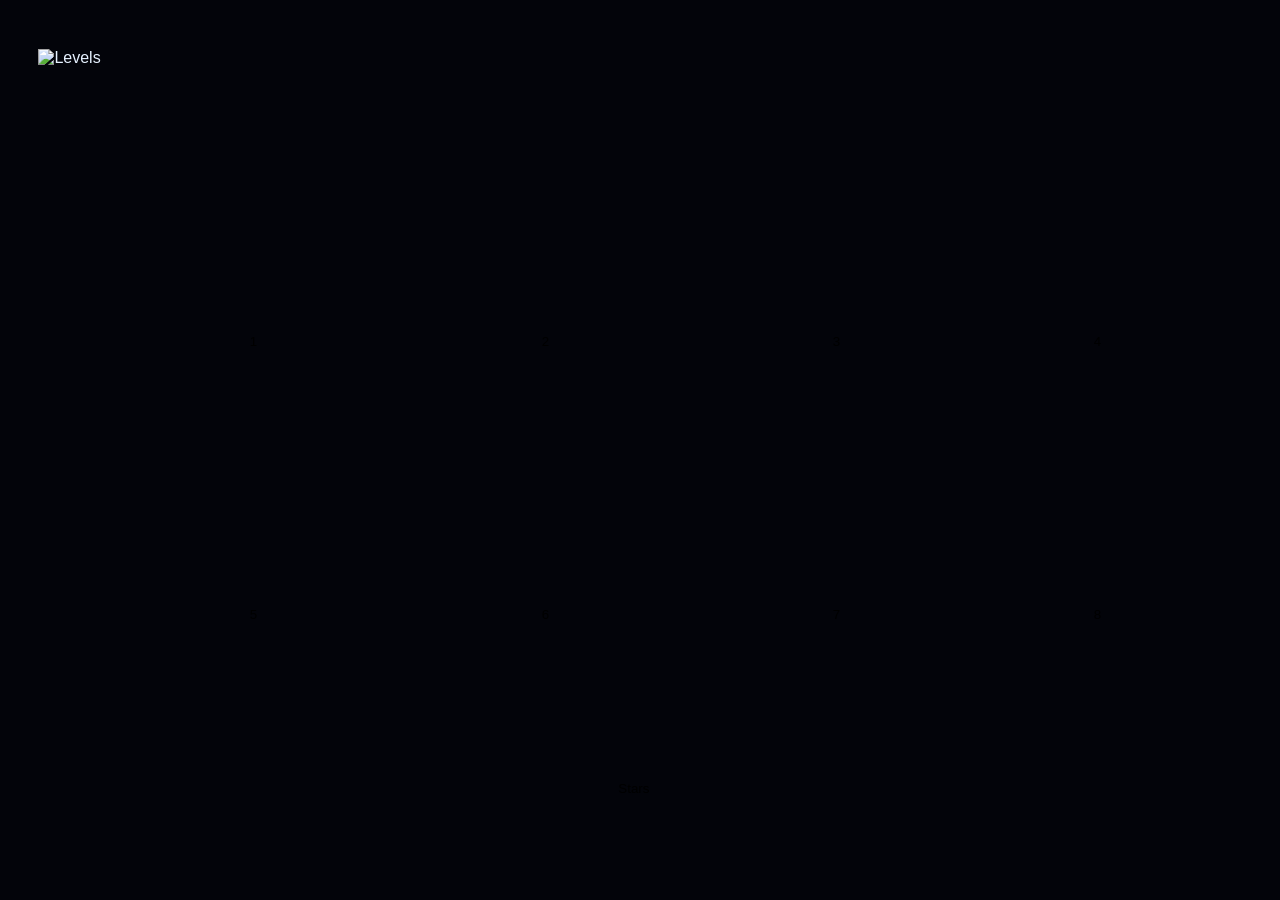
==== levels.html @ 1cd449fc "Add standalone Levels page (levels.html, levels.js, levels.css) and placeholder for levels image" ====
<!doctype html>
<html lang="en">
<head>
  <meta charset="utf-8" />
  <meta name="viewport" content="width=device-width,initial-scale=1" />
  <title>Levels — Galaxy Runner</title>

  <!-- reuse the project's main style and ui-fix (if present) for consistent look -->
  <link rel="stylesheet" href="style.css" />
  <link rel="stylesheet" href="ui-fix.css" />
  <!-- page-specific small tweaks -->
  <link rel="stylesheet" href="levels.css" />
</head>
<body>
  <div id="levels-root">
    <div class="frame-photo-wrap levels-frame">
      <img id="levels-art" src="assets/ui/levels_screen.jpg" alt="Levels" />
      <!-- Top left back -->
      <button id="btn-back" class="frame-hotspot" style="left:2.2%;top:3.9%;width:11.5%;height:9.5%;" title="Back">Back</button>
      <!-- Top right settings/upgrade -->
      <button id="btn-settings" class="frame-hotspot" style="left:80.8%;top:3.9%;width:9.5%;height:12.0%;" title="Settings">Settings</button>
      <button id="btn-upgrade" class="frame-hotspot" style="left:91.0%;top:3.9%;width:7.5%;height:12.0%;" title="Upgrade">Upgrade</button>

      <!-- Planet hotspots (these coordinates should overlay the framed planet cards) -->
      <button id="level-1" class="frame-hotspot planet-hotspot" style="left:7.6%;top:21.0%;width:20.6%;height:31.0%;" title="Level 1: The Moon">1</button>
      <button id="level-2" class="frame-hotspot planet-hotspot" style="left:31.8%;top:21.0%;width:20.6%;height:31.0%;" title="Level 2: Mars">2</button>
      <button id="level-3" class="frame-hotspot planet-hotspot" style="left:56.0%;top:21.0%;width:20.6%;height:31.0%;" title="Level 3: Venus">3</button>
      <button id="level-4" class="frame-hotspot planet-hotspot" style="left:79.6%;top:21.0%;width:16.8%;height:31.0%;" title="Level 4: Mercury">4</button>

      <button id="level-5" class="frame-hotspot planet-hotspot" style="left:7.6%;top:55.0%;width:20.6%;height:31.0%;" title="Level 5: Jupiter">5</button>
      <button id="level-6" class="frame-hotspot planet-hotspot" style="left:31.8%;top:55.0%;width:20.6%;height:31.0%;" title="Level 6: Saturn">6</button>
      <button id="level-7" class="frame-hotspot planet-hotspot" style="left:56.0%;top:55.0%;width:20.6%;height:31.0%;" title="Level 7: Uranus">7</button>
      <button id="level-8" class="frame-hotspot planet-hotspot" style="left:79.6%;top:55.0%;width:16.8%;height:31.0%;" title="Level 8: Neptune">8</button>

      <!-- optional bottom CTA area hotspots (if you want them actionable) -->
      <button id="btn-collect-stars" class="frame-hotspot" style="left:29.5%;top:88.0%;width:40.0%;height:8.5%;" title="Stars collected">Stars</button>
    </div>
  </div>

  <!-- helper that converts percentage inline styles into pixel positions on the rendered image -->
  <script src="hotspot-fix.js"></script>

  <!-- levels page logic -->
  <script src="levels.js"></script>
</body>
</html>
---- style.css ----
* { box-sizing: border-box; margin: 0; padding: 0; }
button {
  -webkit-tap-highlight-color: transparent;
  tap-highlight-color: transparent;
  outline: none;
  -webkit-appearance: none;
  appearance: none;
}
button:focus { outline: none; }

html, body {
  height: 100%;
  background: #05060f;
  overflow: hidden;
  font-family: 'Segoe UI', Arial, sans-serif;
  color: #e6f1ff;
  user-select: none;
  -webkit-user-select: none;
  touch-action: manipulation;
}

#game-container {
  position: relative;
  width: 100vw;
  height: 100vh;
  overflow: hidden;
}

.hidden { display: none !important; }

/* ---------- TITLE SCREEN (real entry point - full uncropped art) ---------- */
#title-screen {
  position: absolute; inset: 0;
  display: flex; align-items: center; justify-content: center;
  background: #000;
}
.title-frame {
  position: relative;
  /* Exact 1536:1024 (3:2) aspect ratio, computed explicitly via min() instead of
     the CSS aspect-ratio property - on wide/short viewports (laptops) aspect-ratio
     combined with width:100% inside a flex container does not reliably respect
     max-height across browsers, which let the frame grow taller than the screen
     and pushed the PLAY button off the bottom edge. min() has no such ambiguity:
     it always picks whichever dimension the viewport actually limits. */
  width: min(100vw, 150vh);
  height: min(100vh, 66.667vw);
  margin: auto;
}
.title-bg { display: block; width: 100%; height: 100%; object-fit: fill; }
.title-hotspot {
  position: absolute;
  background: transparent;
  border: none;
  padding: 0;
  cursor: pointer;
}

/* ---------- Reusable full-frame + hotspot pattern for overlays ----------
   Same technique as the title screen (exact aspect ratio via min(), no crop,
   no distortion) but sized to fit inside a padded overlay rather than the
   full viewport. */
.frame-photo-wrap {
  position: relative;
  width: min(94vw, 141vh);
  height: min(94vh, 62.667vw);
  margin: auto;
}
.frame-photo-wrap img { display: block; width: 100%; height: 100%; object-fit: fill; }
.frame-hotspot {
  position: absolute;
  background: transparent;
  border: none;
  padding: 0;
  cursor: pointer;
}
.frame-hotspot.octagon-card {
  clip-path: polygon(10% 0%, 90% 0%, 100% 7.17%, 100% 92.83%, 90% 100%, 10% 100%, 0% 92.83%, 0% 7.17%);
}

/* ---------- Loading screen (boot + before a run starts) ---------- */
#loading-screen {
  position: absolute; inset: 0;
  z-index: 1000; /* above absolutely everything, including the fullscreen button */
  display: flex; align-items: center; justify-content: center;
  background: #000;
}
#loading-screen.hidden { display: none; }
.loading-track {
  position: absolute;
  overflow: hidden;
  border-radius: 6px;
  background: rgba(10,20,40,0.55);
  border: 1px solid rgba(0,229,255,0.55);
  box-shadow: 0 0 10px rgba(0,229,255,0.25), inset 0 0 6px rgba(0,0,0,0.6);
}
#loading-fill {
  height: 100%; width: 0%;
  background: repeating-linear-gradient(
    -35deg,
    #0091ea 0, #0091ea 8px,
    #00c3ff 8px, #00c3ff 16px
  );
  transition: width 0.15s linear;
  box-shadow: 0 0 10px rgba(0,229,255,0.9);
}
#loading-percent {
  position: absolute;
  display: flex; align-items: center; justify-content: center;
  color: #bdf1ff; font-weight: bold; letter-spacing: 1px;
  font-size: clamp(12px, 2.2vw, 24px);
  text-shadow: 0 0 6px rgba(0,229,255,0.9);
}

/* ---------- Toast (honest feedback for not-yet-built features) ---------- */
#toast {
  position: absolute;
  top: 46%; left: 50%;
  transform: translate(-50%,-50%);
  z-index: 100;
  background: rgba(5,6,15,0.92);
  border: 1px solid rgba(255,255,255,0.25);
  padding: 14px 22px;
  border-radius: 12px;
  font-size: 14px;
  text-align: center;
  max-width: 260px;
  opacity: 0;
  pointer-events: none;
  transition: opacity 0.25s ease;
}
#toast.show { opacity: 1; }

/* ---------- generic top-right icon buttons ---------- */
.top-right-buttons {
  position: absolute;
  top: 14px; right: 14px;
  z-index: 25;
  display: flex;
  gap: 10px;
}
.icon-btn {
  width: 44px; height: 44px;
  border-radius: 50%;
  border: 1px solid rgba(255,255,255,0.25);
  background: rgba(255,255,255,0.1);
  color: #e6f1ff;
  font-size: 20px;
  cursor: pointer;
}
#btn-fullscreen {
  position: absolute;
  top: 10px; left: 10px;
  z-index: 500; /* always above every screen/overlay */
}
.icon-btn.small { width: 34px; height: 34px; font-size: 15px; }
.icon-btn:active { background: rgba(0,229,255,0.35); }

/* ---------- HOME SCREEN ---------- */
#home-screen {
  position: absolute; inset: 0;
  display: flex; flex-direction: column;
  align-items: center; justify-content: center;
  background: radial-gradient(ellipse at 50% 20%, #10143a 0%, #05060f 70%);
  text-align: center;
  gap: 6px;
  padding: 20px;
}
.title { font-size: 34px; letter-spacing: 3px; text-shadow: 0 0 18px #00e5ff; }
.subtitle { opacity: 0.75; font-size: 13px; margin-bottom: 20px; }

.mode-select {
  display: flex;
  gap: 16px;
  justify-content: center;
  align-items: center;
  flex-wrap: wrap;
}
.mode-card {
  border: none;
  background: none;
  padding: 0;
  cursor: pointer;
  border-radius: 18px;
  transition: transform 0.15s ease, filter 0.15s ease;
  filter: drop-shadow(0 6px 18px rgba(0,0,0,0.5));
}
.mode-card img {
  display: block;
  width: 150px;
  height: auto;
  border-radius: 14px;
}
.mode-card:active { transform: scale(0.96); }
.mode-card:hover { filter: drop-shadow(0 6px 24px rgba(255,255,255,0.25)); }

/* ---------- LEVEL SELECT ---------- */
#level-select {
  position: absolute; inset: 0;
  z-index: 20;
  background: rgba(3,4,12,0.96);
  display: flex; flex-direction: column;
  align-items: center; justify-content: center;
  gap: 16px;
  padding: 20px;
}
#level-list {
  display: grid; grid-template-columns: 1fr 1fr; gap: 10px;
  width: 100%; max-width: 340px;
  max-height: 62vh; overflow-y: auto;
}
.planet-card {
  position: relative;
  border: none; background: none; padding: 0;
  border-radius: 12px; overflow: hidden;
  cursor: pointer;
}
.planet-card img { display: block; width: 100%; height: auto; border-radius: 12px; }
.planet-card:active { transform: scale(0.96); }
.planet-card.locked { opacity: 0.4; cursor: not-allowed; }
.planet-lock {
  position: absolute; inset: 0;
  display: flex; align-items: center; justify-content: center;
  font-size: 32px;
  background: rgba(0,0,0,0.35);
}
.back-btn {
  padding: 10px 22px; border: none; border-radius: 10px;
  background: rgba(255,255,255,0.12); color: #e6f1ff;
}

/* ---------- IN-GAME TOP BARS ---------- */
#path-bar, #score-bar {
  position: absolute;
  top: 0; left: 0; right: 0;
  z-index: 5;
  padding: 8px 14px 4px;
  background: linear-gradient(180deg, rgba(5,6,20,0.95), rgba(5,6,20,0.0));
}
#path-track {
  position: relative;
  height: 10px;
  border-radius: 6px;
  background: rgba(255,255,255,0.15);
}
#path-fill {
  height: 100%; width: 0%;
  border-radius: 6px;
  background: linear-gradient(90deg, #00e5ff, #7c4dff);
  transition: width 0.15s linear;
}
#path-ship-marker {
  position: absolute; top: -10px; left: 0%;
  transform: translateX(-50%);
  font-size: 18px;
  transition: left 0.15s linear;
}
#path-labels {
  display: flex; justify-content: space-between;
  font-size: 11px; letter-spacing: 1px; opacity: 0.8; margin-top: 4px;
}

#score-bar {
  display: flex; justify-content: space-between; align-items: center;
  font-size: 15px; font-weight: bold;
  padding-top: 10px;
}
#score-best { opacity: 0.75; font-size: 12px; }

/* ---------- HUD ---------- */
#hud {
  position: absolute;
  top: 46px; left: 0; right: 0;
  z-index: 5;
  display: flex;
  align-items: center;
  justify-content: space-between;
  padding: 0 14px;
}
#hearts { font-size: 18px; letter-spacing: 2px; pointer-events: none; }
#hull-bars { display: flex; flex-direction: column; gap: 4px; }
#hull-bar, #hull-bar-p2 {
  position: relative;
  width: 110px; height: 17px;
  border-radius: 10px;
  background: rgba(255,255,255,0.12);
  border: 1px solid rgba(255,255,255,0.2);
  overflow: hidden;
  pointer-events: none;
}
#hull-fill, #hull-fill-p2 {
  height: 100%; width: 100%;
  background: linear-gradient(90deg,#2ecc71,#27ae60);
  transition: width 0.25s ease, background 0.25s ease;
}
#hull-label, #hull-label-p2 {
  position: absolute; inset: 0;
  display: flex; align-items: center; justify-content: center;
  font-size: 10px; font-weight: bold; letter-spacing: 1px;
  text-shadow: 0 1px 2px rgba(0,0,0,0.8);
}
#shield-indicator { font-size: 13px; color: #7c4dff; font-weight: bold; pointer-events: none; }
#coins { font-size: 15px; font-weight: bold; pointer-events: none; }

/* ---------- Active power-up badges (left-mid) ---------- */
#active-powers {
  position: absolute;
  left: 10px; top: 50%;
  transform: translateY(-50%);
  z-index: 8;
  display: flex; flex-direction: column; gap: 8px;
  pointer-events: none;
}
.power-badge {
  display: flex; align-items: center; gap: 6px;
  background: rgba(0,0,0,0.55);
  border: 1px solid rgba(255,255,255,0.2);
  border-radius: 20px;
  padding: 5px 10px;
  font-size: 13px;
  min-width: 60px;
}
.power-badge .p-icon { font-size: 15px; }
.power-badge .p-time { font-variant-numeric: tabular-nums; opacity: 0.85; }

/* ---------- Canvas ---------- */
#game-canvas {
  position: absolute; inset: 0;
  width: 100%; height: 100%;
  background: radial-gradient(ellipse at 50% 0%, #0b1030 0%, #05060f 70%);
}
#game-canvas.shake { animation: shake-anim 0.2s linear; }
@keyframes shake-anim {
  0% { transform: translate(0,0); }
  25% { transform: translate(-6px, 4px); }
  50% { transform: translate(6px, -4px); }
  75% { transform: translate(-4px, -4px); }
  100% { transform: translate(0,0); }
}

/* ---------- Overlays ---------- */
.overlay {
  position: absolute; inset: 0; z-index: 30;
  display: flex; flex-direction: column;
  align-items: center; justify-content: center;
  gap: 14px;
  background: rgba(3,4,12,0.9);
  text-align: center; padding: 20px;
}
.overlay h1 { font-size: 26px; letter-spacing: 2px; }
.overlay p { max-width: 320px; opacity: 0.85; font-size: 14px; }
.overlay button {
  min-width: 200px; padding: 12px 20px;
  font-size: 16px; font-weight: bold;
  border: none; border-radius: 10px;
  background: linear-gradient(180deg,#00e5ff,#0091ea);
  color: #001018; cursor: pointer;
}
.overlay button:active { transform: scale(0.96); }

/* pause row */
.pause-row { display: flex; gap: 14px; align-items: center; }
.art-btn {
  border: none; background: none; padding: 0; min-width: 0 !important;
  cursor: pointer;
  transition: transform 0.15s ease, filter 0.15s ease;
}
.art-btn img { display: block; width: 96px; height: auto; }
.art-btn.big img { width: 118px; }
.art-btn.start-btn img { width: 220px; }
.art-btn:active { transform: scale(0.94); }
.art-btn:hover { filter: drop-shadow(0 0 10px rgba(255,255,255,0.35)); }
.hint { font-size: 12px; opacity: 0.6; }

/* settings */
.settings-row {
  width: 100%; max-width: 320px;
  display: flex; align-items: center; justify-content: space-between;
  background: rgba(255,255,255,0.06);
  border-radius: 10px; padding: 12px 16px;
}
.switch { position: relative; display: inline-block; width: 46px; height: 26px; }
.switch input { opacity: 0; width: 0; height: 0; }
.slider {
  position: absolute; cursor: pointer; inset: 0;
  background: #444; border-radius: 26px; transition: 0.2s;
}
.slider::before {
  content: ""; position: absolute; height: 20px; width: 20px;
  left: 3px; bottom: 3px; background: white; border-radius: 50%; transition: 0.2s;
}
.switch input:checked + .slider { background: #00c853; }
.switch input:checked + .slider::before { transform: translateX(20px); }
#volume-slider { width: 140px; }

/* ---------- Shop (scrollable ship cards) ---------- */
#shop-list {
  width: 100%; max-width: 380px;
  max-height: 58vh; overflow-y: auto;
  display: flex; flex-direction: column; gap: 14px;
  padding: 4px;
}
.ship-card {
  display: flex; flex-direction: column; align-items: center;
  gap: 8px;
  background: rgba(255,255,255,0.06);
  border: 1px solid rgba(255,255,255,0.14);
  border-radius: 16px;
  padding: 14px;
}
.ship-card.current { border-color: #ffd600; box-shadow: 0 0 16px rgba(255,214,0,0.3); }
.ship-card.owned { border-color: #2e7d32; }
.ship-card .ship-img {
  width: 80px; height: auto;
  filter: drop-shadow(0 0 10px var(--glow, #00e5ff));
}
.ship-card .ship-name { font-size: 16px; font-weight: bold; }
.ship-card .ship-stats {
  width: 100%; display: flex; justify-content: space-around;
  font-size: 11px; opacity: 0.9;
}
.ship-card .ship-stats div { display: flex; flex-direction: column; align-items: center; gap: 2px; }
.ship-card .ship-stats b { font-size: 13px; }
.ship-card .ship-price { font-size: 12px; opacity: 0.8; }
.ship-card button {
  min-width: 140px; padding: 9px 14px; font-size: 13px;
}
.ship-card button:disabled { background: #333; color: #888; }

/* ---------- Controls: bottom-right D-pad only ---------- */
#dpad {
  position: absolute;
  bottom: 18px; right: 16px;
  z-index: 10;
  display: flex; flex-direction: column; align-items: center; gap: 6px;
}
#dpad-p2 {
  position: absolute;
  bottom: 18px; left: 16px;
  z-index: 10;
  display: flex; flex-direction: column; align-items: center; gap: 6px;
}
.dpad-mid { display: flex; gap: 6px; }
.ctrl-btn {
  width: 54px; height: 54px;
  border-radius: 12px;
  border: 1px solid rgba(255,255,255,0.25);
  background: rgba(255,255,255,0.1);
  color: #e6f1ff;
  font-size: 20px;
}
.ctrl-btn:active { background: rgba(0,229,255,0.35); }

/* ---------- Infinity setup wizard (difficulty -> players -> ship) ---------- */
#overlay-infinity-setup { background: #000; }
#infinity-setup-content {
  display: flex; flex-direction: column; align-items: center; gap: 16px;
  width: 100%; max-width: 360px;
  border: 2px solid #00e5ff;
  border-radius: 18px;
  padding: 26px 16px;
  background: rgba(0,12,24,0.5);
  box-shadow: 0 0 28px rgba(0,229,255,0.35), inset 0 0 20px rgba(0,229,255,0.08);
}
.wizard-title { font-size: 20px; letter-spacing: 2px; }
#infinity-setup-content.confirm-panel {
  border: 3px solid transparent;
  border-image: linear-gradient(135deg, #00e5ff, #a259ff) 1;
  box-shadow: 0 0 28px rgba(162,89,255,0.35), inset 0 0 20px rgba(0,229,255,0.08);
}
#infinity-setup-content.photo-step {
  border: none; background: none; box-shadow: none; padding: 0; max-width: none;
}
.wizard-options { display: flex; gap: 10px; flex-wrap: nowrap; justify-content: center; width: 100%; }
.wizard-card {
  width: 100px; min-height: 90px;
  border-radius: 14px;
  border: 2px solid rgba(255,255,255,0.18);
  background: rgba(255,255,255,0.06);
  display: flex; flex-direction: column; align-items: center; justify-content: center;
  gap: 6px; cursor: pointer; padding: 10px;
}
.wizard-card:active { transform: scale(0.95); }
.wizard-card .w-icon { font-size: 28px; }
.wizard-card span { font-size: 12px; font-weight: bold; letter-spacing: 1px; }
.wizard-card.ship-card-pick { width: 130px; position: relative; }
.wizard-card.ship-card-pick img { width: 60px; height: auto; }
.ship-pick-badge {
  position: absolute; top: -10px; left: 50%; transform: translateX(-50%);
  background: linear-gradient(180deg,#ffd600,#ff9100);
  color: #201400; font-size: 11px; font-weight: bold;
  padding: 3px 10px; border-radius: 10px;
  box-shadow: 0 2px 6px rgba(0,0,0,0.4);
}
.wizard-card-art {
  width: auto; height: auto; min-height: 0;
  border: none; background: none; padding: 0;
  border-radius: 12px;
}
.wizard-card-art img { display: block; width: 28vw; max-width: 108px; min-width: 76px; height: auto; border-radius: 10px; }
.wizard-card-art:hover { filter: drop-shadow(0 0 10px rgba(255,255,255,0.3)); }
.ship-full-card { position: relative; }
.ship-full-card img { width: 42vw; max-width: 160px; min-width: 120px; }
.wizard-back { margin-top: 4px; background: rgba(255,255,255,0.12) !important; }
.wizard-summary { font-size: 13px; opacity: 0.85; text-align: center; }

/* ---------- Shipyard upgrade cards ---------- */
.rupee-total { font-size: 14px; font-weight: bold; opacity: 0.9; }
.upgrade-card {
  display: flex; flex-direction: column; align-items: center; gap: 10px;
  background: rgba(255,255,255,0.06);
  border: 2px solid rgba(255,255,255,0.14);
  border-radius: 16px;
  padding: 16px;
}
.upgrade-card.equipped { border-color: #ffd600; box-shadow: 0 0 16px rgba(255,214,0,0.3); }
.upgrade-card img { width: 70px; height: auto; }
.upgrade-card .u-name { font-size: 15px; font-weight: bold; }
.upgrade-card .u-level { font-size: 12px; opacity: 0.8; }
.ability-row {
  width: 100%; display: flex; align-items: center; gap: 8px; font-size: 12px;
}
.ability-row .a-label { width: 54px; text-align: left; }
.ability-bar {
  flex: 1; height: 10px; border-radius: 6px;
  background: rgba(255,255,255,0.12); overflow: hidden;
}
.ability-bar-fill { height: 100%; background: linear-gradient(90deg,#00e5ff,#7c4dff); }
.ability-row button {
  min-width: 0 !important; padding: 4px 8px !important; font-size: 11px !important;
}
.breakthrough-btn {
  background: linear-gradient(180deg,#ffd600,#ff9100) !important;
  color: #201400 !important;
}
.equip-btn { background: rgba(255,255,255,0.15) !important; }
---- ui-fix.css ----
/* ui-fix.css
   Overrides to ensure the interactive UI sits above the canvas and buttons are visible/clickable.
   This file also forces frame hotspots to be invisible (they are interactive but not visually filled).
*/

/* Ensure the main container is a positioned stacking context */
#game-container {
  position: relative !important;
  z-index: 0; /* base */
}

/* Force canvas to the base layer so UI can overlay reliably */
#game-canvas {
  position: absolute !important;
  inset: 0 !important;
  width: 100% !important;
  height: 100% !important;
  z-index: 0 !important;
  pointer-events: auto !important; /* allow interactions only where intended */
}

/* Bring important UI elements above the canvas */
.top-right-buttons,
#hud,
#path-bar,
#score-bar,
#toast,
#dpad,
#dpad-p2,
.overlay,
#loading-screen,
#title-screen,
#home-screen,
#level-select,
#game-ui {
  z-index: 1000 !important;
  pointer-events: auto !important;
}

/* Make icon buttons clearly visible and clickable */
.icon-btn,
.ctrl-btn,
.frame-hotspot,
.title-hotspot,
#btn-fullscreen,
#btn-pause-ingame,
.back-btn,
#btn-retry,
#btn-lose-home,
#btn-next-level,
#btn-win-shop,
#btn-win-home {
  pointer-events: auto !important;
  z-index: 1010 !important;
  -webkit-tap-highlight-color: transparent;
}

/* Ensure hotspots are invisible but interactive and do not show browser default background */
.frame-hotspot, .title-hotspot {
  -webkit-appearance: none !important;
  appearance: none !important;
  background: transparent !important;
  border: none !important;
  box-shadow: none !important;
  outline: none !important;
  cursor: pointer !important;
  display: block !important;
  padding: 0 !important;
}

.frame-hotspot:focus, .title-hotspot:focus {
  outline: none !important;
}

/* If an ancestor created a new stacking context (transform, opacity < 1), ensure UI still floats above */
#game-container > * {
  z-index: unset; /* let individual rules above apply */
}

/* Provide a fallback visible style for small circular control buttons */
.icon-btn, .ctrl-btn {
  background: rgba(255,255,255,0.06) !important;
  border: 1px solid rgba(255,255,255,0.12) !important;
  color: #e6f1ff !important;
}

/* Hide frame-hotspot visuals when their parent frame is hidden (safety) */
.overlay.hidden .frame-hotspot,
.screen.hidden .frame-photo-wrap .frame-hotspot,
.title-frame .title-hotspot.hidden {
  display: none !important;
}

/* Ensure dpad is visible on small screens and not clipped */
#dpad, #dpad-p2 {
  bottom: 18px !important;
  left: 16px !important;
  right: auto !important;
  z-index: 1010 !important;
}

/* Make sure any element accidentally hidden via opacity or visibility is visible for UI controls */
.icon-btn[style*="opacity: 0"], .ctrl-btn[style*="opacity: 0"] {
  opacity: 1 !important;
  visibility: visible !important;
}

/* Added explicit stacking and debug helpers to make frame-hotspots sit above frame art */
.frame-photo-wrap img {
  position: relative !important;
  z-index: 0 !important;
}

.frame-photo-wrap .frame-hotspot {
  position: absolute !important;
  z-index: 2 !important;
  background: transparent !important;
  pointer-events: auto !important;
}

/* Temporary visual debug outline - toggle by adding the class 'debug-visible' in DevTools */
.frame-hotspot.debug-visible {
  background: rgba(255,0,0,0.12) !important;
  outline: 2px dashed rgba(255,0,0,0.7) !important;
}

/* Debug helpers - uncomment during development only */
/*
#game-container { outline: 1px dashed rgba(255,255,255,0.04); }
#hud { outline: 1px dashed rgba(255,0,0,0.06); }
*/
---- levels.css ----
/* Minimal, page-specific tweaks */

html,body { height:100%; background: #03040a; margin:0; }
#levels-root { width:100vw; height:100vh; display:flex; align-items:center; justify-content:center; }

.levels-frame {
  width: min(94vw, 141vh);
  height: min(94vh, 62.667vw);
  position: relative;
}

/* make the hotspots invisible but keyboard-focusable and with a visible focus ring */
.frame-hotspot {
  background: transparent;
  border: none;
  padding: 0;
  position: absolute;
  cursor: pointer;
  outline: none;
}
.frame-hotspot:focus {
  box-shadow: 0 0 0 3px rgba(0,200,255,0.18), 0 8px 20px rgba(0,0,0,0.6);
}

/* optional visual for debug during development (disabled by default) */
.planet-hotspot.debug {
  background: rgba(255,0,0,0.12);
  border-radius: 8px;
}

/* make the Back/Settings labels visually hidden since the art already shows them */
#btn-back, #btn-settings, #btn-upgrade { color: transparent; }

/* Responsive touch targets: ensure at least 44x44 on small screens */
@media (max-width:480px) {
  .frame-hotspot {
    min-width:44px; min-height:44px;
  }
}
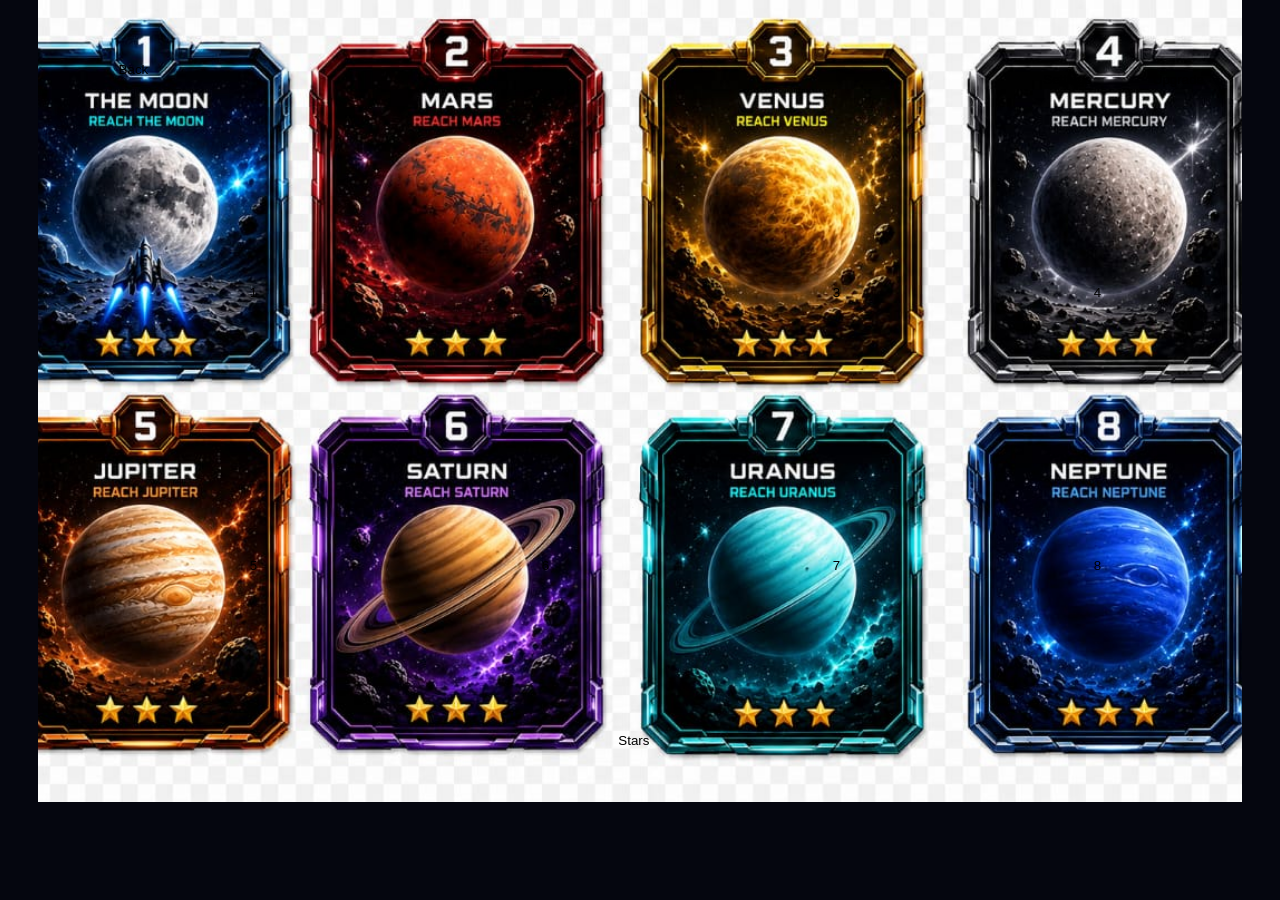
==== commit 04d640e0: "Replace levels button image with background image - use levels1to8.jpeg as CSS background" ====
--- a/levels.html
+++ b/levels.html
@@ -14,7 +14,7 @@
 <body>
   <div id="levels-root">
     <div class="frame-photo-wrap levels-frame">
-      <img id="levels-art" src="assets/ui/levels_screen.jpg" alt="Levels" />
+      <!-- Background image set via CSS -->
       <!-- Top left back -->
       <button id="btn-back" class="frame-hotspot" style="left:2.2%;top:3.9%;width:11.5%;height:9.5%;" title="Back">Back</button>
       <!-- Top right settings/upgrade -->
--- a/levels.css
+++ b/levels.css
@@ -1,39 +1,26 @@
-/* Minimal, page-specific tweaks */
+/* Levels Screen Styles - Background Image Integration */
 
-html,body { height:100%; background: #03040a; margin:0; }
-#levels-root { width:100vw; height:100vh; display:flex; align-items:center; justify-content:center; }
-
-.levels-frame {
-  width: min(94vw, 141vh);
-  height: min(94vh, 62.667vw);
-  position: relative;
+/* Frame wrapper with levels background image */
+.frame-photo-wrap.levels-frame {
+  background-image: url('assets/levels/levels1to8.jpeg');
+  background-size: cover;
+  background-position: center;
+  background-repeat: no-repeat;
 }
 
-/* make the hotspots invisible but keyboard-focusable and with a visible focus ring */
-.frame-hotspot {
-  background: transparent;
-  border: none;
-  padding: 0;
-  position: absolute;
-  cursor: pointer;
-  outline: none;
-}
-.frame-hotspot:focus {
-  box-shadow: 0 0 0 3px rgba(0,200,255,0.18), 0 8px 20px rgba(0,0,0,0.6);
+/* Hide old image element if it exists */
+.frame-photo-wrap.levels-frame img {
+  display: none !important;
 }
 
-/* optional visual for debug during development (disabled by default) */
-.planet-hotspot.debug {
-  background: rgba(255,0,0,0.12);
-  border-radius: 8px;
+/* Level button hover effects */
+.frame-hotspot.planet-hotspot:hover {
+  filter: drop-shadow(0 0 15px rgba(0, 229, 255, 0.5));
+  transform: scale(1.05);
 }
 
-/* make the Back/Settings labels visually hidden since the art already shows them */
-#btn-back, #btn-settings, #btn-upgrade { color: transparent; }
-
-/* Responsive touch targets: ensure at least 44x44 on small screens */
-@media (max-width:480px) {
-  .frame-hotspot {
-    min-width:44px; min-height:44px;
-  }
+/* Level button active state */
+.frame-hotspot.planet-hotspot:active {
+  transform: scale(0.95);
+  filter: drop-shadow(0 0 20px rgba(0, 229, 255, 0.8));
 }
